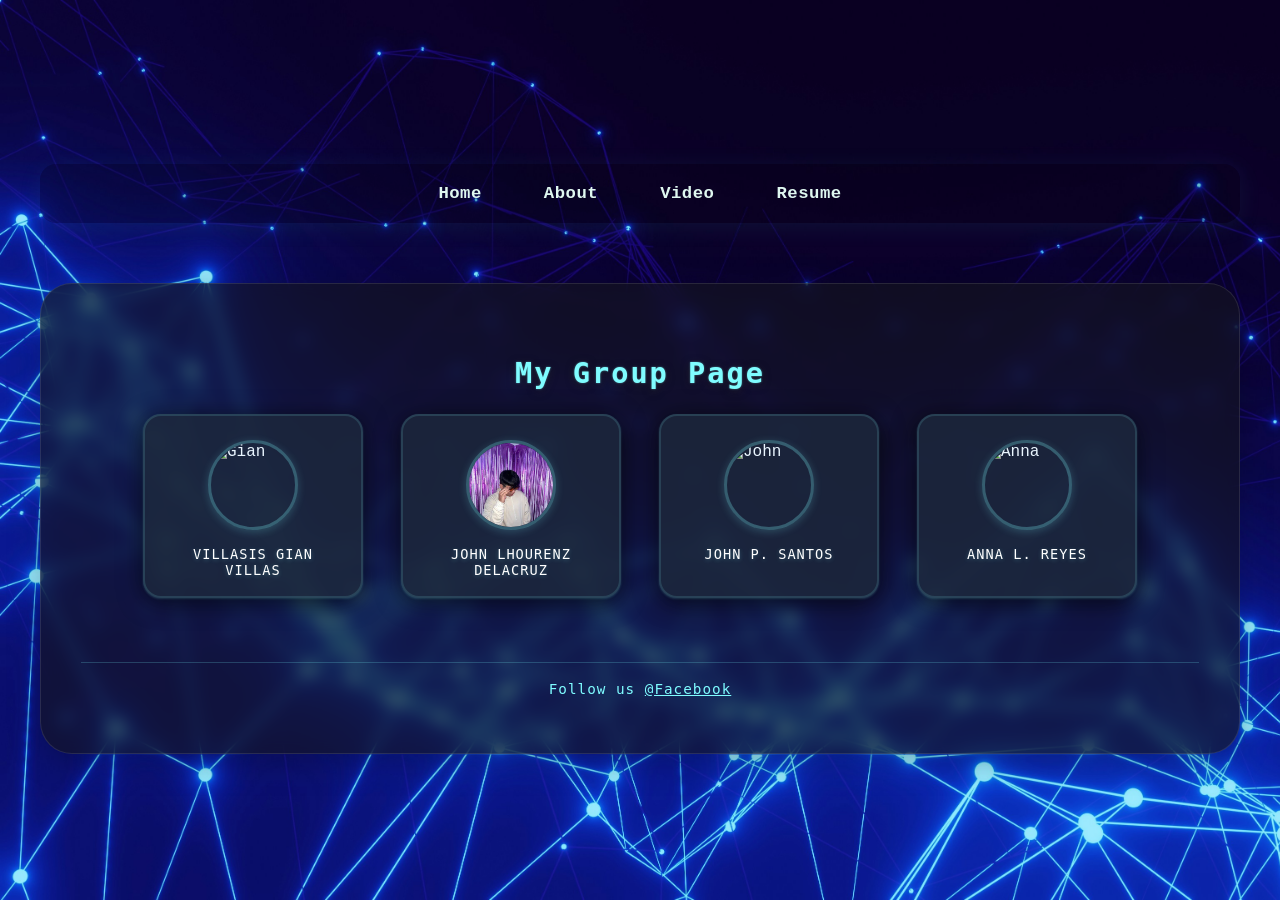
==== index.html @ 06b5db93 "Add files via upload" ====
<!doctype html>
<html lang="en">
<head>
  <style>body{font-family:'Fira Mono','Consolas','Menlo','Monaco','Liberation Mono',monospace;}</style>
  <meta charset="utf-8">
  <meta name="viewport" content="width=device-width,initial-scale=1">
  <title>Home</title>
  <link rel="stylesheet" href="nav.css">
  <link rel="stylesheet" href="index.css">
</head>
<body>
  <div class="wrap">
    <div class="nav-wrapper">
      <nav class="main-nav">
        <a href="index.html">Home</a>
        <a href="about.html">About</a>
        <a href="video.html">Video</a>
        <a href="resume.html">Resume</a>
      </nav>
    </div>

    <main class="container">
      <div class="group-title">My Group Page</div>
      <div class="cards-modern">
        <div class="card">
          <img src="gian.png" alt="Gian" class="card-img">
          <div class="card-info">
            <div class="card-name">VILLASIS GIAN VILLAS</div>
          </div>
        </div>
        <div class="card">
          <img src="Delacruz.jpg" alt="Dela Cruz" class="card-img">
          <div class="card-info">
            <div class="card-name">JOHN LHOURENZ DELACRUZ</div>
          </div>
        </div>
        <div class="card">
          <img src="avatar3.png" alt="John" class="card-img">
          <div class="card-info">
            <div class="card-name">JOHN P. SANTOS</div>
          </div>
        </div>
        <div class="card">
          <img src="avatar4.png" alt="Anna" class="card-img">
          <div class="card-info">
            <div class="card-name">ANNA L. REYES</div>
          </div>
        </div>
      </div>
      <footer class="footer-modern">
        <span>Follow us <a href="#" class="footer-link">@Facebook</a></span>
      </footer>
    </main>
  </div>
</html>
---- nav.css ----
body{font-family:'Fira Mono','Consolas','Menlo','Monaco','Liberation Mono',monospace;}
@media (max-width: 700px) {
	.main-nav {
		flex-direction: column;
		align-items: flex-end;
		gap: 8px;
		padding: 8px 0;
	}
	.main-nav a {
		padding: 8px 0;
		width: 100%;
		text-align: right;
	}
	.header {
		padding: 12px 8px;
	}
}

@media (max-width: 500px) {
	.main-nav {
		flex-direction: row;
		overflow-x: auto;
		gap: 8px;
		width: 100vw;
		justify-content: flex-end;
		padding: 4px 0;
	}
	.main-nav a {
		min-width: 80px;
		padding: 8px 8px;
		text-align: center;
	}
}
/* Shared navigation styles to keep nav identical across pages */
:root{--nav-color:#dff7f0;--nav-accent:#3ee7c6}
.main-nav {
	display: flex;
	gap: 24px;
	align-items: center;
	justify-content: center;
	background: rgba(0,0,0,0.18);
	border-radius: 16px;
	box-shadow: 0 4px 24px 0 rgba(62,231,198,0.08);
	padding: 10px 32px;
	margin: 0 auto;
}
.main-nav a {
	color: var(--nav-color);
	text-decoration: none;
	font-weight: 700;
	padding: 10px 22px;
	border-radius: 8px;
	background: transparent;
	transition: color 0.18s, background 0.18s, box-shadow 0.18s;
	position: relative;
	font-size: 1.08em;
	letter-spacing: 0.5px;
}
.main-nav a:hover, .main-nav a:focus {
	color: var(--nav-accent);
	background: rgba(62,231,198,0.08);
	box-shadow: 0 2px 8px 0 rgba(62,231,198,0.10);
}
.main-nav a:hover, .main-nav a:focus {
	color: var(--nav-accent);
}
.main-nav a::after {
	content: '';
	display: block;
	width: 0;
	height: 2px;
	background: var(--nav-accent);
	transition: width 0.2s;
	position: absolute;
	left: 0;
	bottom: 2px;
}
.main-nav a:hover::after, .main-nav a:focus::after {
	width: 100%;
}
.main-nav a:focus{outline:2px dashed rgba(62,231,198,0.25);outline-offset:3px}
---- index.css ----
/* Main content centering and spacing fix */
.main-content {
	display: flex;
	flex-direction: column;
	align-items: center;
	justify-content: flex-start;
	min-height: 70vh;
	padding-top: 10px;
	padding-bottom: 40px;
}
.group-title {
	margin-top: 0;
	margin-bottom: 18px;
}
.cards-modern {
	margin-bottom: 0;
}
.footer-modern {
	margin-top: 0;
}
/* Modern Group Page Redesign */
.group-title {
	text-align: center;
	font-size: 2.2em;
	font-family: monospace;
	color: #7ffcff;
	margin: 32px 0 24px 0;
	letter-spacing: 2px;
	font-weight: 600;
	text-shadow: 0 2px 8px #222a, 0 0px 2px #7ffcff99;
}

.cards-modern {
	display: grid;
	grid-template-columns: repeat(4, 1fr);
	gap: 32px;
	margin-bottom: 32px;
	width: 100%;
	max-width: 1000px;
	box-sizing: border-box;
	justify-items: center;
	align-items: stretch;
	margin-left: auto;
	margin-right: auto;
}

.card {
	background: rgba(30, 40, 60, 0.85);
	border-radius: 18px;
	box-shadow: 0 4px 24px #000a, 0 1px 2px #7ffcff44;
	padding: 24px 18px 18px 18px;
	width: 220px;
	display: flex;
	flex-direction: column;
	align-items: center;
	transition: transform 0.2s, box-shadow 0.2s;
	border: 2px solid #7ffcff22;
}
.card:hover {
	transform: translateY(-8px) scale(1.04);
	box-shadow: 0 8px 32px #7ffcff55, 0 2px 8px #000a;
	border-color: #7ffcff;
}
.card-img {
	width: 90px;
	height: 90px;
	object-fit: cover;
	border-radius: 50%;
	margin-bottom: 16px;
	border: 3px solid #7ffcff44;
	box-shadow: 0 2px 8px #7ffcff33;
}
.card-info {
	text-align: center;
}
.card-name {
	font-size: 1.05em;
	color: #fff;
	font-family: monospace;
	font-weight: 500;
	letter-spacing: 1px;
	text-align: center;
	word-break: break-word;
	white-space: normal;
	overflow-wrap: anywhere;
	line-height: 1.2;
	padding: 0 6px;
	text-shadow: 0 1px 4px #7ffcff44;
}

.footer-modern {
	width: 100%;
	text-align: center;
	padding: 18px 0 24px 0;
	font-size: 1.1em;
	color: #7ffcff;
	background: transparent;
	letter-spacing: 1px;
	font-family: monospace;
	border-top: 1px solid #7ffcff33;
	margin-top: 32px;
}
.footer-link {
	color: #7ffcff;
	text-decoration: underline;
	transition: color 0.2s;
}
.footer-link:hover {
	color: #fff;
}

@media (max-width: 900px) {
	.cards-modern {
		gap: 18px;
		flex-wrap: wrap;
	}
	.card {
		width: 160px;
		padding: 16px 8px 12px 8px;
		border-radius: 12px;
	}
	.group-title {
		font-size: 1.3em;
		margin: 10px 0 8px 0;
	}
	.container {
		max-width: 98vw;
		padding: 16px 4vw 18px 4vw;
		border-radius: 18px;
	}
	.wrap {
		padding: 10px;
	}
	.nav-wrapper {
		margin-bottom: 10px;
	}
}

@media (max-width: 600px) {
	.cards-modern {
		flex-direction: column;
		gap: 12px;
		align-items: center;
	}
	.card {
		width: 90vw;
		max-width: 220px;
		padding: 12px 4px 8px 4px;
		border-radius: 8px;
	}
	.group-title {
		font-size: 1em;
		margin: 10px 0 6px 0;
	}
	.footer-modern {
		font-size: 0.9em;
		padding: 10px 0 14px 0;
	}
	.container {
		padding: 8px 2vw 12px 2vw;
		border-radius: 10px;
	}
	.wrap {
		padding: 4px;
	}
	.nav-wrapper {
		margin-bottom: 6px;
	}
	.cards-modern {
		gap: 10px;
	}
	.card {
		padding: 10px 4px 8px 4px;
		border-radius: 8px;
		width: 120px;
	}
	.member img {
		width: 32px;
		height: 32px;
		border-radius: 4px;
	}
	.title-big {
		font-size: 1em;
		margin: 4px 0 0 0;
		text-align: center;
	}
	.footer {
		font-size: 0.85em;
		padding: 8px 0 12px 0;
	}
}
/* Center nav bar horizontally for index.html */
.nav-wrapper {
	display: flex;
	justify-content: center;
	align-items: center;
	width: 100%;
	margin-top: 18px;
	margin-bottom: 18px;
}
.main-nav {
	display: flex;
	gap: 18px;
	align-items: center;
	justify-content: center;
	width: 100%;
}
@media (max-width: 900px) {
	/* Improved main container style */
	.container {
		max-width: 700px;
		margin: 60px auto 0 auto;
		padding: 32px 32px 24px 32px;
		background: rgba(20, 20, 30, 0.75); /* More contrast, slightly more opaque */
		border-radius: 24px;
		box-shadow: 0 8px 32px 0 rgba(0,0,0,0.25);
		border: 1.5px solid rgba(255,255,255,0.10);
		backdrop-filter: blur(8px);
		display: flex;
		flex-direction: column;
		align-items: center;
		font-family: inherit;
	}
	/* Improved card styles */
	/* Restrict cards width and center */
	.cards, .cards-modern {
		display: flex;
		gap: 32px;
		flex-wrap: wrap;
		justify-content: center;
		align-items: flex-start;
		margin-bottom: 24px;
		max-width: 90%;
		width: 100%;
		margin-left: auto;
		margin-right: auto;
		box-sizing: border-box;
		overflow-x: auto;
	}
	.member {
		background: rgba(30, 30, 50, 0.85);
		box-shadow: 0 4px 16px 0 rgba(0,0,0,0.18);
		border-radius: 16px;
		width: 160px;
		height: 180px;
		display: flex;
		flex-direction: column;
		align-items: center;
		justify-content: center;
		padding: 18px 8px 8px 8px;
		transition: transform 0.2s;
	}
	.member:hover {
		transform: translateY(-6px) scale(1.04);
		box-shadow: 0 8px 32px 0 rgba(0,0,0,0.22);
	}
	.title-big {
		font-size: 1.5em;
		margin: 8px 0 0 0;
		text-align: center;
	}

	.footer {
		width: 100%;
		text-align: center;
		padding: 10px 0 18px 0;
		font-size: 1em;
		color: #7ffcff;
		background: transparent;
		letter-spacing: 1px;
		position: relative;
	}
}

@media (max-width: 600px) {
	.header {
		flex-direction: column;
		gap: 6px;
		padding: 4px 2vw;
	}
	/* ...existing code... */
	.member img {
		width: 32px;
		height: 32px;
		border-radius: 4px;
	}
	.title-big {
		font-size: 1em;
		margin: 4px 0 0 0;
		text-align: center;
	}
	.footer {
		font-size: 0.85em;
		padding: 8px 0 12px 0;
	}
}
:root{--accent:#3ee7c6;--muted:#9fb7c9}
*{box-sizing:border-box}

body {
	margin: 0;
	font-family: 'Fira Mono', 'Consolas', 'Menlo', 'Monaco', 'Liberation Mono', 'monospace';
	background: #071026;
	color: #eaf6ff;
	background-image: url('IT-background.jpg');
	background-size: cover;
	min-height: 100vh;
	display: flex;
	flex-direction: column;
	justify-content: center;
	align-items: center;
}

.site {
	min-height: 100vh;
	background: linear-gradient(180deg,rgba(3,7,18,0.7),rgba(3,7,18,0.95));
	display: flex;
	flex-direction: column;
	justify-content: center;
	align-items: center;
}

header {
	width: 100vw;
	position: sticky;
	top: 0;
	z-index: 10;
	background: rgba(0,0,0,0.7);
	border-bottom: 2px solid #222;
	box-shadow: 0 2px 16px 0 rgba(0,0,0,0.15);
}

.header {
	display: flex;
	align-items: center;
	justify-content: flex-end;
	padding: 22px 40px;
	max-width: 1200px;
	margin: 0 auto;
}

.brand {
	color: var(--accent);
	font-weight: 700;
	font-size: 24px;
	letter-spacing: 1px;
	font-family: inherit;
}

.container {
	max-width: 1200px;
	width: 95vw;
	margin: 60px auto 0 auto;
	padding: 40px 40px 32px 40px;
	background: rgba(20, 20, 30, 0.65);
	border-radius: 32px;
	box-shadow: 0 8px 32px 0 rgba(0,0,0,0.25);
	border: 1.5px solid rgba(255,255,255,0.10);
	backdrop-filter: blur(8px);
	display: flex;
	flex-direction: column;
	align-items: center;
	justify-content: center;
	font-family: inherit;
	overflow: visible;
}

.topbar {
	display: flex;
	justify-content: flex-start;
	align-items: center;
	padding: 0 0 18px 0;
	width: 100%;
}

.brand.small {
	font-size: 18px;
	color: var(--accent);
	font-weight: 600;
}

.cards {
	display: flex;
	gap: 32px;
	justify-content: center;
	align-items: center;
	padding: 24px 0 0 0;
	width: 100%;
}

.member {
	width: 170px;
	height: 300px;
	border-radius: 22px;
	border: 1.5px solid rgba(255,255,255,0.13);
	background: rgba(255,255,255,0.06);
	display: flex;
	align-items: center;
	justify-content: center;
	box-shadow: 0 4px 24px 0 rgba(0,0,0,0.10);
	transition: transform 0.18s, box-shadow 0.18s;
	cursor: pointer;
}
.member:hover {
	transform: scale(1.03);
	box-shadow: 0 0 24px 4px rgba(62,231,198,0.18), 0 2px 16px 0 rgba(0,0,0,0.18);
	border-color: rgba(62,231,198,0.45);
}
.member-inner {
	display: flex;
	flex-direction: column;
	align-items: center;
	gap: 14px;
	padding: 18px;
}
.member img {
	width: 110px;
	height: 110px;
	border-radius: 16px;
	object-fit: cover;
	border: 2px solid rgba(255,255,255,0.13);
	background: #222;
}
.member .name {
	color: #fff;
	font-weight: 700;
	text-align: center;
	font-size: 1.08em;
	letter-spacing: 0.5px;
	text-shadow: 0 2px 8px rgba(0,0,0,0.18);
	font-family: inherit;
}

.title-big {
	text-align: center;
	font-size: 2.6em;
	font-weight: 900;
	font-family: inherit;
	background: linear-gradient(90deg, #3ee7c6 20%, #6ec6ff 80%);
	-webkit-background-clip: text;
	-webkit-text-fill-color: transparent;
	background-clip: text;
	margin: 32px 0 8px 0;
	letter-spacing: 2px;
	text-shadow: 0 2px 12px rgba(0,0,0,0.18);
}

.footer-center {
	text-align: center;
	padding: 10px 0 0 0;
	font-size: 1.1em;
	font-family: inherit;
	background: linear-gradient(90deg, #6ec6ff 10%, #3ee7c6 90%);
	-webkit-background-clip: text;
	-webkit-text-fill-color: transparent;
	background-clip: text;
	letter-spacing: 1px;
	text-shadow: 0 2px 8px rgba(0,0,0,0.18);
}

footer {
	width: 100vw;
	padding: 18px 0 10px 0;
	background: rgba(0,0,0,0.85);
	color: #fff;
	font-size: 14px;
	text-align: center;
	margin-top: 40px;
	border-top: 1.5px solid #222;
}

@media (max-width: 900px) {
	/* ...existing code... */
	.cards {
		gap: 12px;
		flex-wrap: wrap;
	}
	.member {
		width: 45vw;
		min-width: 120px;
		max-width: 220px;
		height: 180px;
		border-radius: 12px;
	}
	.title-big {
		font-size: 1.6em;
		margin: 18px 0 4px 0;
	}
}

@media (max-width: 600px) {
	.header {
		flex-direction: column;
		gap: 10px;
		padding: 8px 2vw;
	}
	/* ...existing code... */
	.cards {
		flex-direction: column;
		gap: 8px;
		padding: 4vw 0 0 0;
		width: 100%;
		align-items: center;
	}
	.member {
		width: 90vw;
		max-width: 320px;
		height: 100px;
		border-radius: 8px;
	}
	.member img {
		width: 40px;
		height: 40px;
		border-radius: 6px;
	}
	.title-big {
		font-size: 1em;
		margin: 8px 0 2px 0;
	}
}
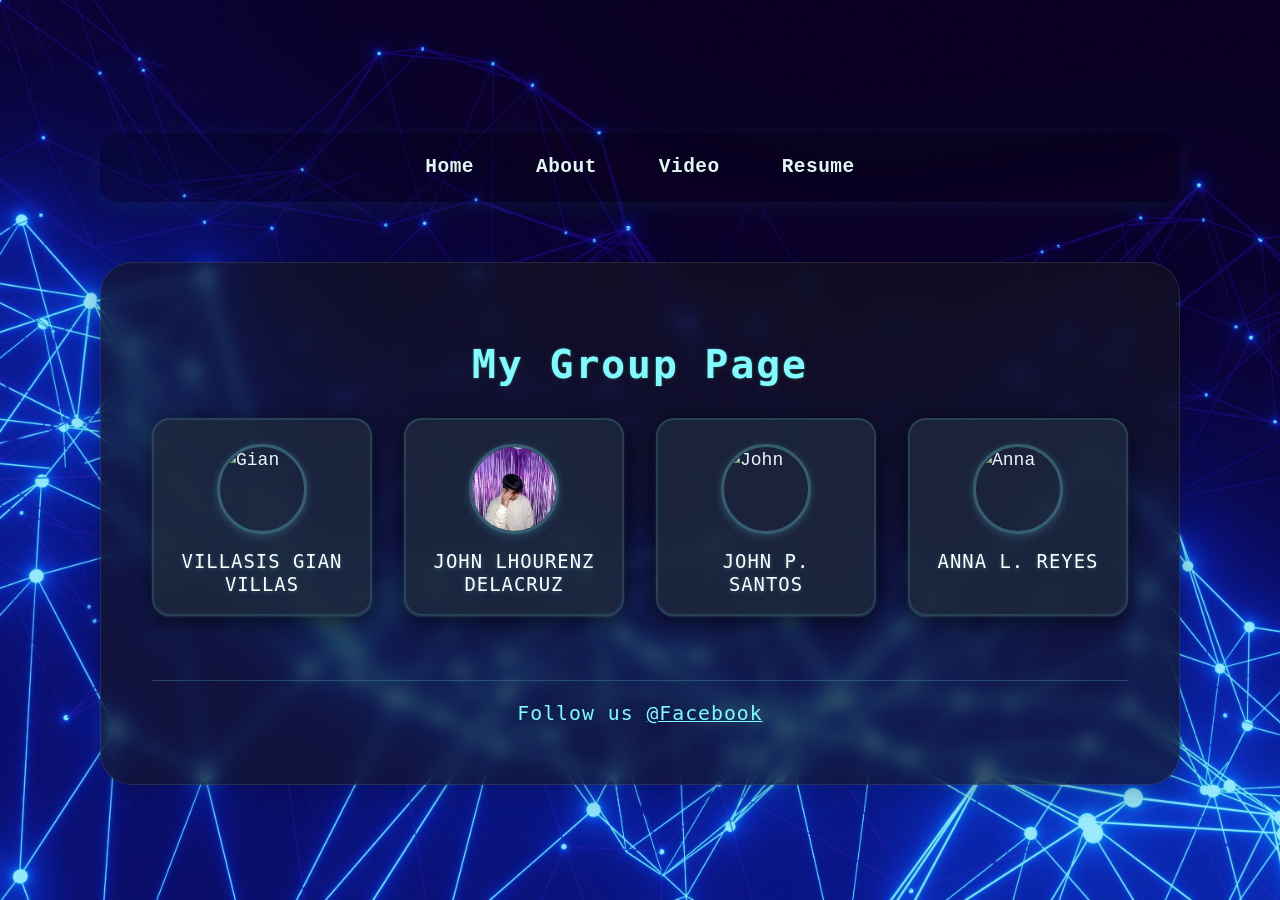
==== commit 2f660ebc: "Add files via upload" ====
--- a/index.html
+++ b/index.html
@@ -7,6 +7,7 @@
   <title>Home</title>
   <link rel="stylesheet" href="nav.css">
   <link rel="stylesheet" href="index.css">
+  <link rel="stylesheet" href="responsive.css">
 </head>
 <body>
   <div class="wrap">
--- a/nav.css
+++ b/nav.css
@@ -20,15 +20,19 @@
 	.main-nav {
 		flex-direction: row;
 		overflow-x: auto;
-		gap: 8px;
+		gap: 4px;
 		width: 100vw;
-		justify-content: flex-end;
-		padding: 4px 0;
+		justify-content: flex-start;
+		padding: 2px 0 2px 2vw;
+		font-size: 0.98em;
+		scrollbar-width: thin;
 	}
 	.main-nav a {
-		min-width: 80px;
-		padding: 8px 8px;
+		min-width: 70px;
+		padding: 7px 8px;
+		font-size: 0.98em;
 		text-align: center;
+		white-space: nowrap;
 	}
 }
 /* Shared navigation styles to keep nav identical across pages */
@@ -41,8 +45,10 @@
 	background: rgba(0,0,0,0.18);
 	border-radius: 16px;
 	box-shadow: 0 4px 24px 0 rgba(62,231,198,0.08);
-	padding: 10px 32px;
+	padding: 10px 20px;
 	margin: 0 auto;
+	max-width: 100%;
+	flex-wrap: wrap;
 }
 .main-nav a {
 	color: var(--nav-color);
@@ -55,6 +61,12 @@
 	position: relative;
 	font-size: 1.08em;
 	letter-spacing: 0.5px;
+}
+
+/* Make the nav shrinkable on very small screens */
+@media (max-width:360px){
+  .main-nav a{padding:8px 10px;font-size:0.95em;min-width:60px}
+  .main-nav{gap:8px;padding:6px 8px}
 }
 .main-nav a:hover, .main-nav a:focus {
 	color: var(--nav-accent);
--- a/index.css
+++ b/index.css
@@ -1,3 +1,31 @@
+/* Unify responsive container for all screens */
+@media (max-width: 400px) {
+	.container {
+		max-width: 99vw;
+		padding: 4px 1vw 8px 1vw;
+		border-radius: 6px;
+	}
+	.cards-modern {
+		max-width: 99vw;
+		margin: 0 auto;
+		gap: 8px;
+	}
+	.card {
+		min-width: 120px;
+		max-width: 98vw;
+		padding: 8px 2px 6px 2px;
+		border-radius: 6px;
+	}
+	.card-img {
+		width: 48px;
+		height: 48px;
+		margin-bottom: 6px;
+	}
+	.card-name {
+		font-size: 0.92em;
+		padding: 0 1px;
+	}
+}
 /* Main content centering and spacing fix */
 .main-content {
 	display: flex;
@@ -138,22 +166,42 @@
 
 @media (max-width: 600px) {
 	.cards-modern {
+		display: flex;
 		flex-direction: column;
-		gap: 12px;
+		gap: 14px;
 		align-items: center;
+		width: 100%;
 	}
 	.card {
-		width: 90vw;
-		max-width: 220px;
-		padding: 12px 4px 8px 4px;
-		border-radius: 8px;
+		width: 92vw;
+		max-width: 320px;
+		min-width: 180px;
+		padding: 14px 8px 10px 8px;
+		border-radius: 10px;
+		margin: 0 auto;
+	}
+	.card-img {
+		width: 64px;
+		height: 64px;
+		min-width: 48px;
+		min-height: 48px;
+		max-width: 80px;
+		max-height: 80px;
+		margin-bottom: 10px;
+	}
+	.card-name {
+		font-size: 0.98em;
+		padding: 0 2px;
+		word-break: break-word;
+		white-space: normal;
+		overflow-wrap: anywhere;
 	}
 	.group-title {
-		font-size: 1em;
-		margin: 10px 0 6px 0;
+		font-size: 1.1em;
+		margin: 10px 0 8px 0;
 	}
 	.footer-modern {
-		font-size: 0.9em;
+		font-size: 0.95em;
 		padding: 10px 0 14px 0;
 	}
 	.container {
@@ -166,27 +214,9 @@
 	.nav-wrapper {
 		margin-bottom: 6px;
 	}
-	.cards-modern {
+	.main-nav {
 		gap: 10px;
-	}
-	.card {
-		padding: 10px 4px 8px 4px;
-		border-radius: 8px;
-		width: 120px;
-	}
-	.member img {
-		width: 32px;
-		height: 32px;
-		border-radius: 4px;
-	}
-	.title-big {
 		font-size: 1em;
-		margin: 4px 0 0 0;
-		text-align: center;
-	}
-	.footer {
-		font-size: 0.85em;
-		padding: 8px 0 12px 0;
 	}
 }
 /* Center nav bar horizontally for index.html */
--- a/responsive.css
+++ b/responsive.css
@@ -0,0 +1,46 @@
+/* Global responsive utilities */
+:root{
+  --base-font: clamp(14px, 1.2vw + 12px, 18px);
+  --heading-scale: 1.45;
+  --muted: #9fb7c9;
+}
+html{font-size:var(--base-font);}
+body{font-size:1rem;line-height:1.5}
+img,video,iframe{max-width:100%;height:auto;display:block}
+.container, .panel, .content, .card, .cards-modern, .grid{box-sizing:border-box}
+/* Utility to center and constrain wide content */
+.responsive-wrap{width:100%;max-width:1200px;margin:0 auto;padding:0 4vw}
+/* Fluid headings */
+h1{font-size:clamp(1.4rem, 2.4vw, 2.6rem)}
+h2{font-size:clamp(1.05rem, 1.6vw, 1.4rem)}
+/* Touch target improvements */
+.main-nav a{min-height:44px}
+/* Prevent horizontal overflow for root elements */
+html,body{max-width:100%;overflow-x:hidden}
+@media (prefers-reduced-motion: reduce){*{transition:none!important}}
+
+/* Global container defaults to encourage consistent responsive sizing */
+.container, .panel, .content, .grid {
+  width: 100%;
+  max-width: 1100px;
+  margin-left: auto;
+  margin-right: auto;
+  padding-left: 4vw;
+  padding-right: 4vw;
+  box-sizing: border-box;
+}
+
+/* Reduce large gutters on very wide screens to keep content readable */
+@media (min-width: 1600px) {
+  .responsive-wrap, .container, .panel, .content {
+    max-width: 1400px;
+    padding-left: 6vw;
+    padding-right: 6vw;
+  }
+}
+
+/* Ensure long words / names don't overflow */
+.card-name, .meta, p, li { word-break: break-word; overflow-wrap: anywhere; }
+
+/* Provide a small utility to make horizontally scrollable areas visible */
+.scroll-wrap{overflow-x:auto;-webkit-overflow-scrolling:touch}
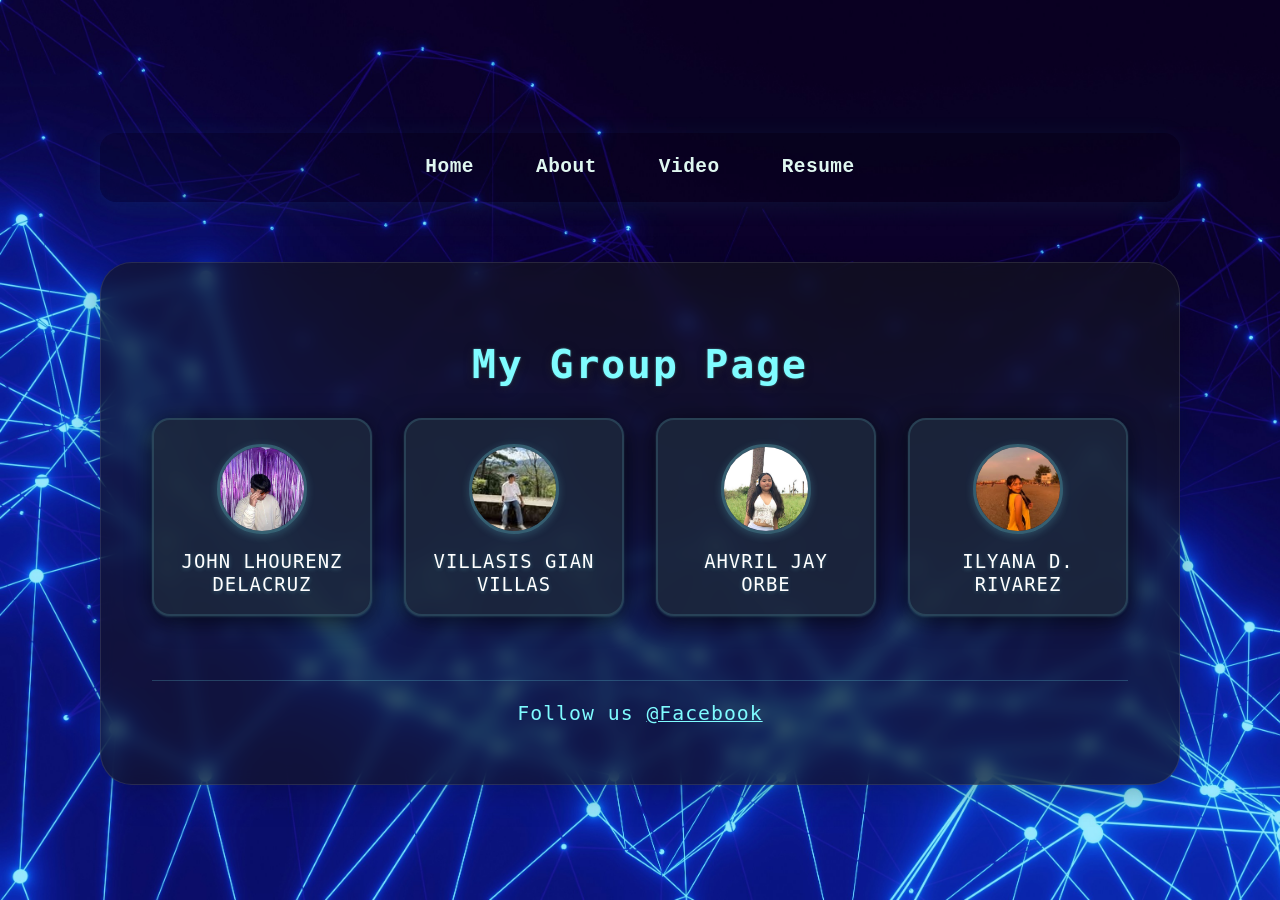
==== commit d8f0a885: "Add files via upload" ====
--- a/index.html
+++ b/index.html
@@ -24,27 +24,27 @@
       <div class="group-title">My Group Page</div>
       <div class="cards-modern">
         <div class="card">
-          <img src="gian.png" alt="Gian" class="card-img">
+          <img src="Delacruz.jpg" alt="JOHN LHOURENZ DELACRUZ" class="card-img">
+          <div class="card-info">
+            <div class="card-name">JOHN LHOURENZ DELACRUZ</div>
+          </div>
+        </div>
+        <div class="card">
+          <img src="Gian.jpg" alt="VILLASIS GIAN VILLAS" class="card-img">
           <div class="card-info">
             <div class="card-name">VILLASIS GIAN VILLAS</div>
           </div>
         </div>
         <div class="card">
-          <img src="Delacruz.jpg" alt="Dela Cruz" class="card-img">
+          <img src="AHVRIL-JAY-ORBE.jpg" alt="AHVRIL JAY ORBE" class="card-img">
           <div class="card-info">
-            <div class="card-name">JOHN LHOURENZ DELACRUZ</div>
+            <div class="card-name">AHVRIL JAY ORBE</div>
           </div>
         </div>
         <div class="card">
-          <img src="avatar3.png" alt="John" class="card-img">
+          <img src="ILYANA-D-RIVAREZ.jpg" alt="ILYANA D. RIVAREZ" class="card-img">
           <div class="card-info">
-            <div class="card-name">JOHN P. SANTOS</div>
-          </div>
-        </div>
-        <div class="card">
-          <img src="avatar4.png" alt="Anna" class="card-img">
-          <div class="card-info">
-            <div class="card-name">ANNA L. REYES</div>
+            <div class="card-name">ILYANA D. RIVAREZ</div>
           </div>
         </div>
       </div>
@@ -53,4 +53,6 @@
       </footer>
     </main>
   </div>
+  </div>
+</body>
 </html>
--- a/nav.css
+++ b/nav.css
@@ -35,7 +35,18 @@
 		white-space: nowrap;
 	}
 }
-/* Shared navigation styles to keep nav identical across pages */
+
+
+@media (max-width: 700px) {
+  .main-nav {
+    flex-direction: row;
+    flex-wrap: wrap;
+    justify-content: center;
+    gap: 12px;
+  }
+  .main-nav a { padding: 8px 12px; }
+}
+
 :root{--nav-color:#dff7f0;--nav-accent:#3ee7c6}
 .main-nav {
 	display: flex;
@@ -63,7 +74,7 @@
 	letter-spacing: 0.5px;
 }
 
-/* Make the nav shrinkable on very small screens */
+
 @media (max-width:360px){
   .main-nav a{padding:8px 10px;font-size:0.95em;min-width:60px}
   .main-nav{gap:8px;padding:6px 8px}
--- a/index.css
+++ b/index.css
@@ -1,4 +1,3 @@
-/* Unify responsive container for all screens */
 @media (max-width: 400px) {
 	.container {
 		max-width: 99vw;
@@ -26,7 +25,6 @@
 		padding: 0 1px;
 	}
 }
-/* Main content centering and spacing fix */
 .main-content {
 	display: flex;
 	flex-direction: column;
@@ -46,7 +44,6 @@
 .footer-modern {
 	margin-top: 0;
 }
-/* Modern Group Page Redesign */
 .group-title {
 	text-align: center;
 	font-size: 2.2em;
@@ -219,7 +216,6 @@
 		font-size: 1em;
 	}
 }
-/* Center nav bar horizontally for index.html */
 .nav-wrapper {
 	display: flex;
 	justify-content: center;
@@ -236,12 +232,12 @@
 	width: 100%;
 }
 @media (max-width: 900px) {
-	/* Improved main container style */
+	
 	.container {
 		max-width: 700px;
 		margin: 60px auto 0 auto;
 		padding: 32px 32px 24px 32px;
-		background: rgba(20, 20, 30, 0.75); /* More contrast, slightly more opaque */
+		background: rgba(20, 20, 30, 0.75);
 		border-radius: 24px;
 		box-shadow: 0 8px 32px 0 rgba(0,0,0,0.25);
 		border: 1.5px solid rgba(255,255,255,0.10);
@@ -251,8 +247,6 @@
 		align-items: center;
 		font-family: inherit;
 	}
-	/* Improved card styles */
-	/* Restrict cards width and center */
 	.cards, .cards-modern {
 		display: flex;
 		gap: 32px;
@@ -308,7 +302,6 @@
 		gap: 6px;
 		padding: 4px 2vw;
 	}
-	/* ...existing code... */
 	.member img {
 		width: 32px;
 		height: 32px;
@@ -500,7 +493,7 @@
 }
 
 @media (max-width: 900px) {
-	/* ...existing code... */
+	
 	.cards {
 		gap: 12px;
 		flex-wrap: wrap;
@@ -524,7 +517,7 @@
 		gap: 10px;
 		padding: 8px 2vw;
 	}
-	/* ...existing code... */
+	
 	.cards {
 		flex-direction: column;
 		gap: 8px;
--- a/responsive.css
+++ b/responsive.css
@@ -1,4 +1,4 @@
-/* Global responsive utilities */
+
 :root{
   --base-font: clamp(14px, 1.2vw + 12px, 18px);
   --heading-scale: 1.45;
@@ -8,18 +8,18 @@
 body{font-size:1rem;line-height:1.5}
 img,video,iframe{max-width:100%;height:auto;display:block}
 .container, .panel, .content, .card, .cards-modern, .grid{box-sizing:border-box}
-/* Utility to center and constrain wide content */
+
 .responsive-wrap{width:100%;max-width:1200px;margin:0 auto;padding:0 4vw}
-/* Fluid headings */
+
 h1{font-size:clamp(1.4rem, 2.4vw, 2.6rem)}
 h2{font-size:clamp(1.05rem, 1.6vw, 1.4rem)}
-/* Touch target improvements */
+
 .main-nav a{min-height:44px}
-/* Prevent horizontal overflow for root elements */
+
 html,body{max-width:100%;overflow-x:hidden}
 @media (prefers-reduced-motion: reduce){*{transition:none!important}}
 
-/* Global container defaults to encourage consistent responsive sizing */
+
 .container, .panel, .content, .grid {
   width: 100%;
   max-width: 1100px;
@@ -30,7 +30,7 @@
   box-sizing: border-box;
 }
 
-/* Reduce large gutters on very wide screens to keep content readable */
+
 @media (min-width: 1600px) {
   .responsive-wrap, .container, .panel, .content {
     max-width: 1400px;
@@ -39,8 +39,8 @@
   }
 }
 
-/* Ensure long words / names don't overflow */
+
 .card-name, .meta, p, li { word-break: break-word; overflow-wrap: anywhere; }
 
-/* Provide a small utility to make horizontally scrollable areas visible */
+
 .scroll-wrap{overflow-x:auto;-webkit-overflow-scrolling:touch}
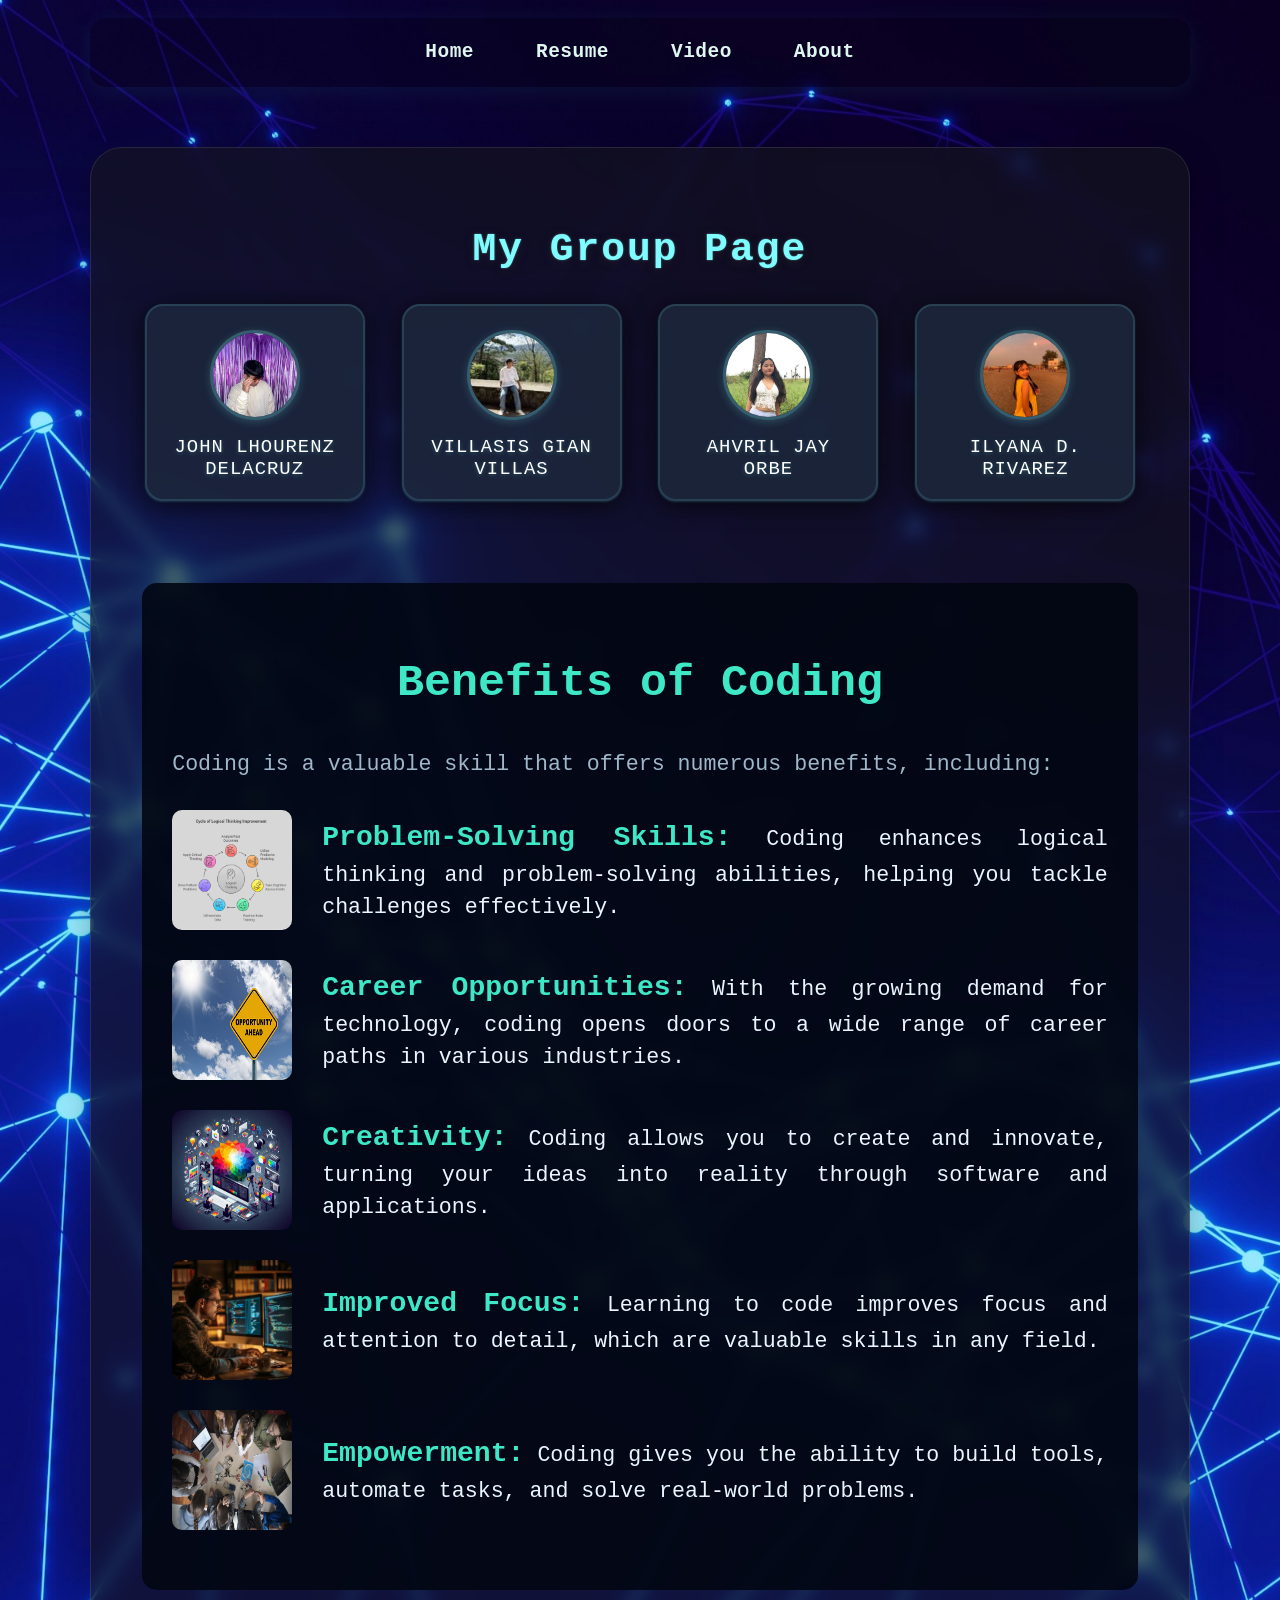
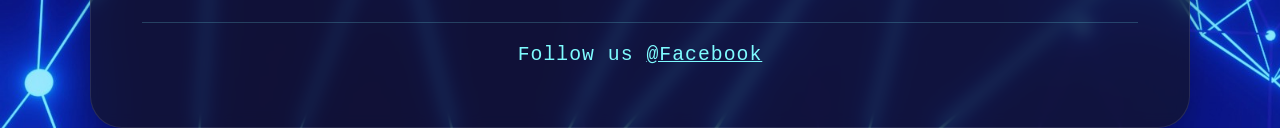
==== commit 394a57a0: "Add files via upload" ====
--- a/index.html
+++ b/index.html
@@ -13,10 +13,10 @@
   <div class="wrap">
     <div class="nav-wrapper">
       <nav class="main-nav">
-        <a href="index.html">Home</a>
-        <a href="about.html">About</a>
-        <a href="video.html">Video</a>
-        <a href="resume.html">Resume</a>
+      <a href="index.html">Home</a>
+      <a href="resume.html">Resume</a>
+      <a href="video.html">Video</a>
+      <a href="about.html">About</a>
       </nav>
     </div>
 
@@ -48,6 +48,34 @@
           </div>
         </div>
       </div>
+      <section class="benefits" style="margin-top: 50px; padding: 30px; background-color: rgba(3, 7, 18, 0.9); border-radius: 15px; color: #eaf6ff;">
+        <h2 style="text-align: center; color: #3ee7c6; font-size: 2.5em; margin-bottom: 30px;">Benefits of Coding</h2>
+        <p style="text-align: justify; font-size: 1.2em; color: #9fb7c9; margin-bottom: 30px;">
+          Coding is a valuable skill that offers numerous benefits, including:
+        </p>
+        <ul style="list-style-type: none; padding-left: 0; font-size: 1.2em; color: #eaf6ff;">
+          <li style="display: flex; align-items: center; margin-bottom: 30px;">
+            <img src="Problem-solving.jpg" alt="Problem Solving" style="width: 120px; height: 120px; margin-right: 30px; border-radius: 10px;">
+            <span><strong style="color: #3ee7c6; font-size: 1.3em;">Problem-Solving Skills:</strong> <span style="text-align: justify;">Coding enhances logical thinking and problem-solving abilities, helping you tackle challenges effectively.</span></span>
+          </li>
+          <li style="display: flex; align-items: center; margin-bottom: 30px;">
+            <img src="Career-opportunities.jpg" alt="Career Opportunities" style="width: 120px; height: 120px; margin-right: 30px; border-radius: 10px;">
+            <span><strong style="color: #3ee7c6; font-size: 1.3em;">Career Opportunities:</strong> <span style="text-align: justify;">With the growing demand for technology, coding opens doors to a wide range of career paths in various industries.</span></span>
+          </li>
+          <li style="display: flex; align-items: center; margin-bottom: 30px;">
+            <img src="Creativity.png" alt="Creativity" style="width: 120px; height: 120px; margin-right: 30px; border-radius: 10px;">
+            <span><strong style="color: #3ee7c6; font-size: 1.3em;">Creativity:</strong> <span style="text-align: justify;">Coding allows you to create and innovate, turning your ideas into reality through software and applications.</span></span>
+          </li>
+          <li style="display: flex; align-items: center; margin-bottom: 30px;">
+            <img src="Improve-focus.jpg" alt="Improved Focus" style="width: 120px; height: 120px; margin-right: 30px; border-radius: 10px;">
+            <span><strong style="color: #3ee7c6; font-size: 1.3em;">Improved Focus:</strong> <span style="text-align: justify;">Learning to code improves focus and attention to detail, which are valuable skills in any field.</span></span>
+          </li>
+          <li style="display: flex; align-items: center; margin-bottom: 30px;">
+            <img src="Empowerment.jpg" alt="Empowerment" style="width: 120px; height: 120px; margin-right: 30px; border-radius: 10px;">
+            <span><strong style="color: #3ee7c6; font-size: 1.3em;">Empowerment:</strong> <span style="text-align: justify;">Coding gives you the ability to build tools, automate tasks, and solve real-world problems.</span></span>
+          </li>
+        </ul>
+      </section>
       <footer class="footer-modern">
         <span>Follow us <a href="#" class="footer-link">@Facebook</a></span>
       </footer>
--- a/index.css
+++ b/index.css
@@ -492,22 +492,398 @@
 	border-top: 1.5px solid #222;
 }
 
+/* Responsive styles for the Benefits of Coding section */
+.benefits {
+  margin-top: 50px;
+  padding: 30px;
+  background-color: rgba(3, 7, 18, 0.9);
+  border-radius: 15px;
+  color: #eaf6ff;
+}
+
+.benefits h2 {
+  text-align: center;
+  color: #3ee7c6;
+  font-size: 2.5em;
+  margin-bottom: 30px;
+}
+
+.benefits p {
+  text-align: justify;
+  font-size: 1.2em;
+  color: #9fb7c9;
+  margin-bottom: 30px;
+}
+
+.benefits ul {
+  list-style-type: none;
+  padding-left: 0;
+  font-size: 1.2em;
+  color: #eaf6ff;
+}
+
+.benefits li {
+  display: flex;
+  align-items: center;
+  margin-bottom: 30px;
+}
+
+.benefits img {
+  width: 120px;
+  height: 120px;
+  margin-right: 30px;
+  border-radius: 10px;
+}
+
+.benefits strong {
+  color: #3ee7c6;
+  font-size: 1.3em;
+}
+
+.benefits span {
+  text-align: justify;
+}
+
+/* Responsive adjustments */
+@media (max-width: 768px) {
+  .benefits ul {
+    font-size: 1em;
+  }
+
+  .benefits img {
+    width: 100px;
+    height: 100px;
+    margin-right: 20px;
+  }
+
+  .benefits li {
+    flex-direction: column;
+    align-items: flex-start;
+  }
+
+  .benefits li img {
+    margin-bottom: 10px;
+  }
+
+  .benefits strong {
+    font-size: 1.2em;
+  }
+}
+
+@media (max-width: 480px) {
+  .benefits h2 {
+    font-size: 2em;
+  }
+
+  .benefits p {
+    font-size: 1em;
+  }
+
+  .benefits img {
+    width: 80px;
+    height: 80px;
+  }
+
+  .benefits li {
+    margin-bottom: 20px;
+  }
+}
+
+@media (max-width: 400px) {
+	.container {
+		max-width: 99vw;
+		padding: 4px 1vw 8px 1vw;
+		border-radius: 6px;
+	}
+	.cards-modern {
+		max-width: 99vw;
+		margin: 0 auto;
+		gap: 8px;
+	}
+	.card {
+		min-width: 120px;
+		max-width: 98vw;
+		padding: 8px 2px 6px 2px;
+		border-radius: 6px;
+	}
+	.card-img {
+		width: 48px;
+		height: 48px;
+		margin-bottom: 6px;
+	}
+	.card-name {
+		font-size: 0.92em;
+		padding: 0 1px;
+	}
+}
+.main-content {
+	display: flex;
+	flex-direction: column;
+	align-items: center;
+	justify-content: flex-start;
+	min-height: 70vh;
+	padding-top: 10px;
+	padding-bottom: 40px;
+}
+.group-title {
+	margin-top: 0;
+	margin-bottom: 18px;
+}
+.cards-modern {
+	margin-bottom: 0;
+}
+.footer-modern {
+	margin-top: 0;
+}
+.group-title {
+	text-align: center;
+	font-size: 2.2em;
+	font-family: monospace;
+	color: #7ffcff;
+	margin: 32px 0 24px 0;
+	letter-spacing: 2px;
+	font-weight: 600;
+	text-shadow: 0 2px 8px #222a, 0 0px 2px #7ffcff99;
+}
+
+.cards-modern {
+	display: grid;
+	grid-template-columns: repeat(4, 1fr);
+	gap: 32px;
+	margin-bottom: 32px;
+	width: 100%;
+	max-width: 1000px;
+	box-sizing: border-box;
+	justify-items: center;
+	align-items: stretch;
+	margin-left: auto;
+	margin-right: auto;
+}
+
+.card {
+	background: rgba(30, 40, 60, 0.85);
+	border-radius: 18px;
+	box-shadow: 0 4px 24px #000a, 0 1px 2px #7ffcff44;
+	padding: 24px 18px 18px 18px;
+	width: 220px;
+	display: flex;
+	flex-direction: column;
+	align-items: center;
+	transition: transform 0.2s, box-shadow 0.2s;
+	border: 2px solid #7ffcff22;
+}
+.card:hover {
+	transform: translateY(-8px) scale(1.04);
+	box-shadow: 0 8px 32px #7ffcff55, 0 2px 8px #000a;
+	border-color: #7ffcff;
+}
+.card-img {
+	width: 90px;
+	height: 90px;
+	object-fit: cover;
+	border-radius: 50%;
+	margin-bottom: 16px;
+	border: 3px solid #7ffcff44;
+	box-shadow: 0 2px 8px #7ffcff33;
+}
+.card-info {
+	text-align: center;
+}
+.card-name {
+	font-size: 1.05em;
+	color: #fff;
+	font-family: monospace;
+	font-weight: 500;
+	letter-spacing: 1px;
+	text-align: center;
+	word-break: break-word;
+	white-space: normal;
+	overflow-wrap: anywhere;
+	line-height: 1.2;
+	padding: 0 6px;
+	text-shadow: 0 1px 4px #7ffcff44;
+}
+
+.footer-modern {
+	width: 100%;
+	text-align: center;
+	padding: 18px 0 24px 0;
+	font-size: 1.1em;
+	color: #7ffcff;
+	background: transparent;
+	letter-spacing: 1px;
+	font-family: monospace;
+	border-top: 1px solid #7ffcff33;
+	margin-top: 32px;
+}
+.footer-link {
+	color: #7ffcff;
+	text-decoration: underline;
+	transition: color 0.2s;
+}
+.footer-link:hover {
+	color: #fff;
+}
+
+@media (max-width: 900px) {
+	.cards-modern {
+		gap: 18px;
+		flex-wrap: wrap;
+	}
+	.card {
+		width: 160px;
+		padding: 16px 8px 12px 8px;
+		border-radius: 12px;
+	}
+	.group-title {
+		font-size: 1.3em;
+		margin: 10px 0 8px 0;
+	}
+	.container {
+		max-width: 98vw;
+		padding: 16px 4vw 18px 4vw;
+		border-radius: 18px;
+	}
+	.wrap {
+		padding: 10px;
+	}
+	.nav-wrapper {
+		margin-bottom: 10px;
+	}
+}
+
+@media (max-width: 600px) {
+	.cards-modern {
+		display: flex;
+		flex-direction: column;
+		gap: 14px;
+		align-items: center;
+		width: 100%;
+	}
+	.card {
+		width: 92vw;
+		max-width: 320px;
+		min-width: 180px;
+		padding: 14px 8px 10px 8px;
+		border-radius: 10px;
+		margin: 0 auto;
+	}
+	.card-img {
+		width: 64px;
+		height: 64px;
+		min-width: 48px;
+		min-height: 48px;
+		max-width: 80px;
+		max-height: 80px;
+		margin-bottom: 10px;
+	}
+	.card-name {
+		font-size: 0.98em;
+		padding: 0 2px;
+		word-break: break-word;
+		white-space: normal;
+		overflow-wrap: anywhere;
+	}
+	.group-title {
+		font-size: 1.1em;
+		margin: 10px 0 8px 0;
+	}
+	.footer-modern {
+		font-size: 0.95em;
+		padding: 10px 0 14px 0;
+	}
+	.container {
+		padding: 8px 2vw 12px 2vw;
+		border-radius: 10px;
+	}
+	.wrap {
+		padding: 4px;
+	}
+	.nav-wrapper {
+		margin-bottom: 6px;
+	}
+	.main-nav {
+		gap: 10px;
+		font-size: 1em;
+	}
+}
+.nav-wrapper {
+	display: flex;
+	justify-content: center;
+	align-items: center;
+	width: 100%;
+	margin-top: 18px;
+	margin-bottom: 18px;
+}
+.main-nav {
+	display: flex;
+	gap: 18px;
+	align-items: center;
+	justify-content: center;
+	width: 100%;
+}
 @media (max-width: 900px) {
 	
-	.cards {
-		gap: 12px;
+	.container {
+		max-width: 700px;
+		margin: 60px auto 0 auto;
+		padding: 32px 32px 24px 32px;
+		background: rgba(20, 20, 30, 0.75);
+		border-radius: 24px;
+		box-shadow: 0 8px 32px 0 rgba(0,0,0,0.25);
+		border: 1.5px solid rgba(255,255,255,0.10);
+		backdrop-filter: blur(8px);
+		display: flex;
+		flex-direction: column;
+		align-items: center;
+		font-family: inherit;
+	}
+	.cards, .cards-modern {
+		display: flex;
+		gap: 32px;
 		flex-wrap: wrap;
+		justify-content: center;
+		align-items: flex-start;
+		margin-bottom: 24px;
+		max-width: 90%;
+		width: 100%;
+		margin-left: auto;
+		margin-right: auto;
+		box-sizing: border-box;
+		overflow-x: auto;
 	}
 	.member {
-		width: 45vw;
-		min-width: 120px;
-		max-width: 220px;
+		background: rgba(30, 30, 50, 0.85);
+		box-shadow: 0 4px 16px 0 rgba(0,0,0,0.18);
+		border-radius: 16px;
+		width: 160px;
 		height: 180px;
-		border-radius: 12px;
+		display: flex;
+		flex-direction: column;
+		align-items: center;
+		justify-content: center;
+		padding: 18px 8px 8px 8px;
+		transition: transform 0.2s;
+	}
+	.member:hover {
+		transform: translateY(-6px) scale(1.04);
+		box-shadow: 0 8px 32px 0 rgba(0,0,0,0.22);
 	}
 	.title-big {
-		font-size: 1.6em;
-		margin: 18px 0 4px 0;
+		font-size: 1.5em;
+		margin: 8px 0 0 0;
+		text-align: center;
+	}
+
+	.footer {
+		width: 100%;
+		text-align: center;
+		padding: 10px 0 18px 0;
+		font-size: 1em;
+		color: #7ffcff;
+		background: transparent;
+		letter-spacing: 1px;
+		position: relative;
 	}
 }
 
--- a/responsive.css
+++ b/responsive.css
@@ -44,3 +44,56 @@
 
 
 .scroll-wrap{overflow-x:auto;-webkit-overflow-scrolling:touch}
+
+
+/* 1. Hide the checkbox completely */
+.toggle-details {
+    display: none;
+}
+
+/* 2. Hide the details by default */
+.card-details {
+    display: none;
+    overflow: hidden;
+    /* Animation for a smoother "pop up" feel */
+    animation: fadeIn 0.4s ease-in-out;
+}
+
+/* 3. When the checkbox is CHECKED, show the details */
+.toggle-details:checked ~ .card-details {
+    display: block;
+}
+
+/* 4. Make the image look clickable and interactive */
+.card-header label {
+    cursor: pointer;
+    display: inline-block;
+}
+
+.avatar:hover {
+    transform: scale(1.08);
+    transition: transform 0.2s ease;
+    border-color: #ffffff;
+}
+
+/* 5. Simple fade-in animation */
+@keyframes fadeIn {
+    from { opacity: 0; transform: translateY(10px); }
+    to { opacity: 1; transform: translateY(0); }
+}
+
+/* Add a "Click to view" hint under the name */
+.meta::after {
+    content: " (Click photo to expand)";
+    display: block;
+    font-size: 11px;
+    margin-top: 4px;
+    color: var(--accent);
+    opacity: 0.7;
+}
+
+/* Optional: Hide the hint when open */
+.toggle-details:checked + .card-header .meta::after {
+    content: " (Click photo to close)";
+    color: #ff6b6b; /* Reddish color to indicate closing */
+}
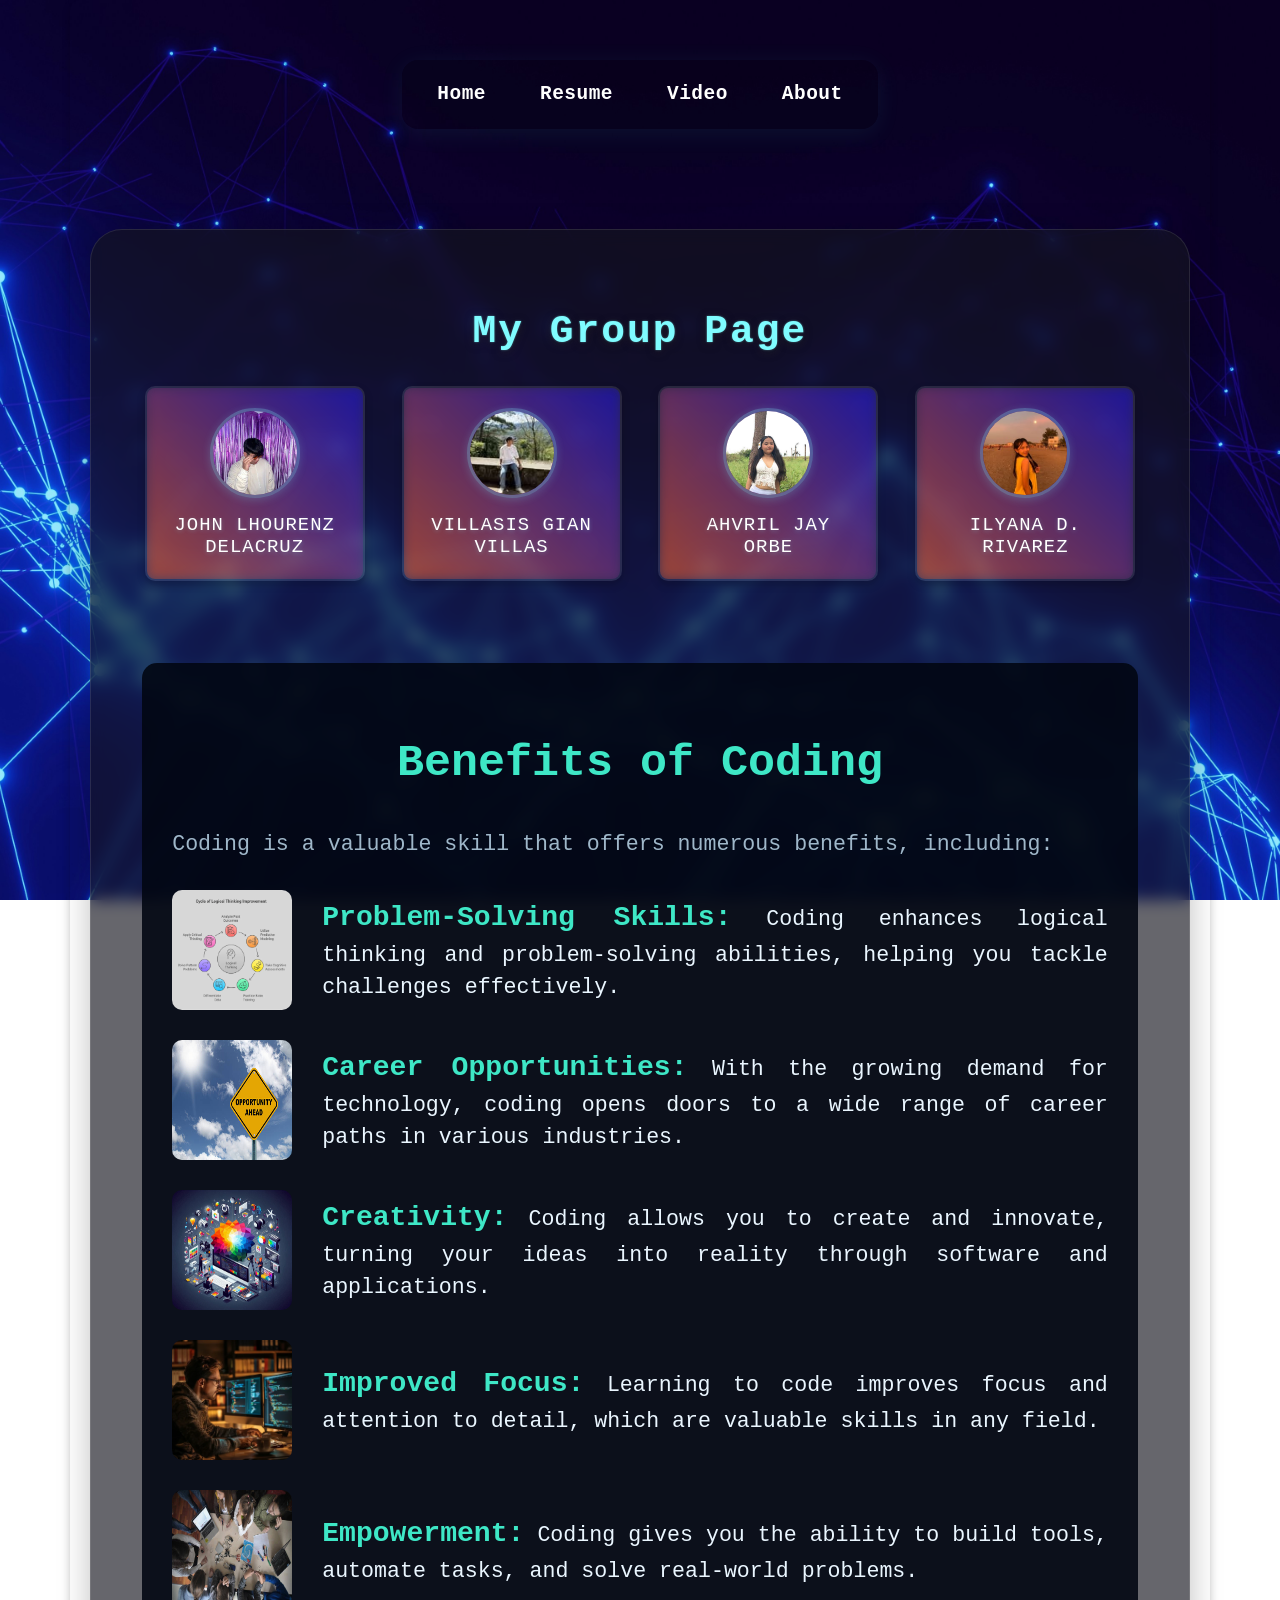
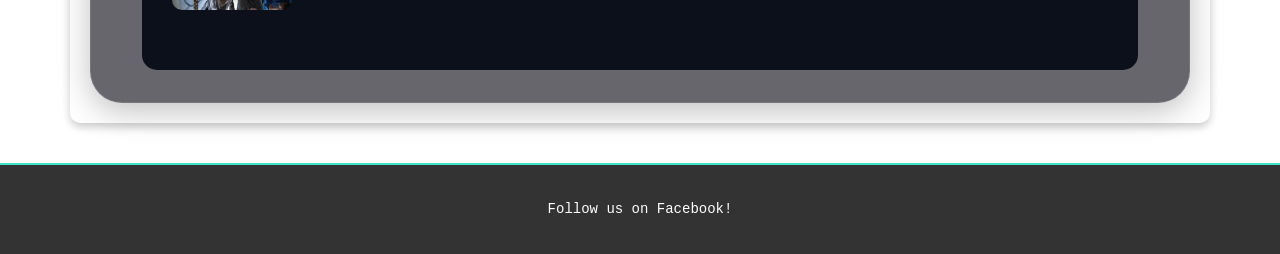
==== commit bb5e7b20: "Add files via upload" ====
--- a/index.html
+++ b/index.html
@@ -1,7 +1,12 @@
 <!doctype html>
 <html lang="en">
+
 <head>
-  <style>body{font-family:'Fira Mono','Consolas','Menlo','Monaco','Liberation Mono',monospace;}</style>
+  <style>
+    body {
+      font-family: 'Fira Mono', 'Consolas', 'Menlo', 'Monaco', 'Liberation Mono', monospace;
+    }
+  </style>
   <meta charset="utf-8">
   <meta name="viewport" content="width=device-width,initial-scale=1">
   <title>Home</title>
@@ -9,78 +14,96 @@
   <link rel="stylesheet" href="index.css">
   <link rel="stylesheet" href="responsive.css">
 </head>
+
 <body>
   <div class="wrap">
-    <div class="nav-wrapper">
-      <nav class="main-nav">
-      <a href="index.html">Home</a>
-      <a href="resume.html">Resume</a>
-      <a href="video.html">Video</a>
-      <a href="about.html">About</a>
-      </nav>
+    <div class="header">
+      <div class="nav-wrapper">
+        <nav class="main-nav">
+          <a href="index.html">Home</a>
+          <a href="resume.html">Resume</a>
+          <a href="video.html">Video</a>
+          <a href="about.html">About</a>
+        </nav>
+      </div>
     </div>
-
     <main class="container">
       <div class="group-title">My Group Page</div>
       <div class="cards-modern">
-        <div class="card">
+        <div class="card accent-border">
           <img src="Delacruz.jpg" alt="JOHN LHOURENZ DELACRUZ" class="card-img">
           <div class="card-info">
             <div class="card-name">JOHN LHOURENZ DELACRUZ</div>
           </div>
         </div>
-        <div class="card">
+        <div class="card accent-border">
           <img src="Gian.jpg" alt="VILLASIS GIAN VILLAS" class="card-img">
           <div class="card-info">
             <div class="card-name">VILLASIS GIAN VILLAS</div>
           </div>
         </div>
-        <div class="card">
+        <div class="card accent-border">
           <img src="AHVRIL-JAY-ORBE.jpg" alt="AHVRIL JAY ORBE" class="card-img">
           <div class="card-info">
             <div class="card-name">AHVRIL JAY ORBE</div>
           </div>
         </div>
-        <div class="card">
+        <div class="card accent-border">
           <img src="ILYANA-D-RIVAREZ.jpg" alt="ILYANA D. RIVAREZ" class="card-img">
           <div class="card-info">
             <div class="card-name">ILYANA D. RIVAREZ</div>
           </div>
         </div>
       </div>
-      <section class="benefits" style="margin-top: 50px; padding: 30px; background-color: rgba(3, 7, 18, 0.9); border-radius: 15px; color: #eaf6ff;">
+      <section class="benefits"
+        style="margin-top: 50px; padding: 30px; background-color: rgba(3, 7, 18, 0.9); border-radius: 15px; color: #eaf6ff;">
         <h2 style="text-align: center; color: #3ee7c6; font-size: 2.5em; margin-bottom: 30px;">Benefits of Coding</h2>
         <p style="text-align: justify; font-size: 1.2em; color: #9fb7c9; margin-bottom: 30px;">
           Coding is a valuable skill that offers numerous benefits, including:
         </p>
         <ul style="list-style-type: none; padding-left: 0; font-size: 1.2em; color: #eaf6ff;">
           <li style="display: flex; align-items: center; margin-bottom: 30px;">
-            <img src="Problem-solving.jpg" alt="Problem Solving" style="width: 120px; height: 120px; margin-right: 30px; border-radius: 10px;">
-            <span><strong style="color: #3ee7c6; font-size: 1.3em;">Problem-Solving Skills:</strong> <span style="text-align: justify;">Coding enhances logical thinking and problem-solving abilities, helping you tackle challenges effectively.</span></span>
+            <img src="Problem-solving.jpg" alt="Problem Solving"
+              style="width: 120px; height: 120px; margin-right: 30px; border-radius: 10px;">
+            <span><strong style="color: #3ee7c6; font-size: 1.3em;">Problem-Solving Skills:</strong> <span
+                style="text-align: justify;">Coding enhances logical thinking and problem-solving abilities, helping you
+                tackle challenges effectively.</span></span>
           </li>
           <li style="display: flex; align-items: center; margin-bottom: 30px;">
-            <img src="Career-opportunities.jpg" alt="Career Opportunities" style="width: 120px; height: 120px; margin-right: 30px; border-radius: 10px;">
-            <span><strong style="color: #3ee7c6; font-size: 1.3em;">Career Opportunities:</strong> <span style="text-align: justify;">With the growing demand for technology, coding opens doors to a wide range of career paths in various industries.</span></span>
+            <img src="Career-opportunities.jpg" alt="Career Opportunities"
+              style="width: 120px; height: 120px; margin-right: 30px; border-radius: 10px;">
+            <span><strong style="color: #3ee7c6; font-size: 1.3em;">Career Opportunities:</strong> <span
+                style="text-align: justify;">With the growing demand for technology, coding opens doors to a wide range
+                of career paths in various industries.</span></span>
           </li>
           <li style="display: flex; align-items: center; margin-bottom: 30px;">
-            <img src="Creativity.png" alt="Creativity" style="width: 120px; height: 120px; margin-right: 30px; border-radius: 10px;">
-            <span><strong style="color: #3ee7c6; font-size: 1.3em;">Creativity:</strong> <span style="text-align: justify;">Coding allows you to create and innovate, turning your ideas into reality through software and applications.</span></span>
+            <img src="Creativity.png" alt="Creativity"
+              style="width: 120px; height: 120px; margin-right: 30px; border-radius: 10px;">
+            <span><strong style="color: #3ee7c6; font-size: 1.3em;">Creativity:</strong> <span
+                style="text-align: justify;">Coding allows you to create and innovate, turning your ideas into reality
+                through software and applications.</span></span>
           </li>
           <li style="display: flex; align-items: center; margin-bottom: 30px;">
-            <img src="Improve-focus.jpg" alt="Improved Focus" style="width: 120px; height: 120px; margin-right: 30px; border-radius: 10px;">
-            <span><strong style="color: #3ee7c6; font-size: 1.3em;">Improved Focus:</strong> <span style="text-align: justify;">Learning to code improves focus and attention to detail, which are valuable skills in any field.</span></span>
+            <img src="Improve-focus.jpg" alt="Improved Focus"
+              style="width: 120px; height: 120px; margin-right: 30px; border-radius: 10px;">
+            <span><strong style="color: #3ee7c6; font-size: 1.3em;">Improved Focus:</strong> <span
+                style="text-align: justify;">Learning to code improves focus and attention to detail, which are valuable
+                skills in any field.</span></span>
           </li>
           <li style="display: flex; align-items: center; margin-bottom: 30px;">
-            <img src="Empowerment.jpg" alt="Empowerment" style="width: 120px; height: 120px; margin-right: 30px; border-radius: 10px;">
-            <span><strong style="color: #3ee7c6; font-size: 1.3em;">Empowerment:</strong> <span style="text-align: justify;">Coding gives you the ability to build tools, automate tasks, and solve real-world problems.</span></span>
+            <img src="Empowerment.jpg" alt="Empowerment"
+              style="width: 120px; height: 120px; margin-right: 30px; border-radius: 10px;">
+            <span><strong style="color: #3ee7c6; font-size: 1.3em;">Empowerment:</strong> <span
+                style="text-align: justify;">Coding gives you the ability to build tools, automate tasks, and solve
+                real-world problems.</span></span>
           </li>
         </ul>
       </section>
-      <footer class="footer-modern">
-        <span>Follow us <a href="#" class="footer-link">@Facebook</a></span>
-      </footer>
     </main>
   </div>
-  </div>
+  <footer class="footer">
+    <p>Follow us on Facebook!</p>
+  </footer>
 </body>
-</html>
+
+</html>
--- a/nav.css
+++ b/nav.css
@@ -1,4 +1,7 @@
-body{font-family:'Fira Mono','Consolas','Menlo','Monaco','Liberation Mono',monospace;}
+body {
+	font-family: 'Fira Mono', 'Consolas', 'Menlo', 'Monaco', 'Liberation Mono', monospace;
+}
+
 @media (max-width: 700px) {
 	.main-nav {
 		flex-direction: column;
@@ -6,11 +9,13 @@
 		gap: 8px;
 		padding: 8px 0;
 	}
+
 	.main-nav a {
 		padding: 8px 0;
 		width: 100%;
 		text-align: right;
 	}
+
 	.header {
 		padding: 12px 8px;
 	}
@@ -27,6 +32,7 @@
 		font-size: 0.98em;
 		scrollbar-width: thin;
 	}
+
 	.main-nav a {
 		min-width: 70px;
 		padding: 7px 8px;
@@ -38,67 +44,104 @@
 
 
 @media (max-width: 700px) {
-  .main-nav {
-    flex-direction: row;
-    flex-wrap: wrap;
-    justify-content: center;
-    gap: 12px;
-  }
-  .main-nav a { padding: 8px 12px; }
+	.main-nav {
+		flex-direction: row;
+		flex-wrap: wrap;
+		justify-content: center;
+		gap: 12px;
+	}
+
+	.main-nav a {
+		padding: 8px 12px;
+	}
 }
 
-:root{--nav-color:#dff7f0;--nav-accent:#3ee7c6}
+/* Centered the navigation bar menu on smaller screens */
+@media (max-width: 700px) {
+	.main-nav {
+		display: flex;
+		flex-direction: column;
+		align-items: center;
+		justify-content: center;
+		gap: 10px;
+		padding: 10px 0;
+	}
+
+	.main-nav a {
+		width: auto;
+		text-align: center;
+		padding: 10px;
+	}
+}
+
+:root {
+	--nav-color: #dff7f0;
+	--nav-accent: #3ee7c6
+}
+
 .main-nav {
 	display: flex;
 	gap: 24px;
 	align-items: center;
 	justify-content: center;
-	background: rgba(0,0,0,0.18);
+	background: rgba(0, 0, 0, 0.18);
 	border-radius: 16px;
-	box-shadow: 0 4px 24px 0 rgba(62,231,198,0.08);
+	box-shadow: 0 4px 24px 0 rgba(62, 231, 198, 0.08);
 	padding: 10px 20px;
 	margin: 0 auto;
 	max-width: 100%;
 	flex-wrap: wrap;
 }
+
 .main-nav a {
 	color: var(--nav-color);
 	text-decoration: none;
 	font-weight: 700;
 	padding: 10px 22px;
 	border-radius: 8px;
-	background: transparent;
+	background: transparent; /* Ensures no background color */
 	transition: color 0.18s, background 0.18s, box-shadow 0.18s;
 	position: relative;
 	font-size: 1.08em;
 	letter-spacing: 0.5px;
 }
 
+/* Updated navigation hover effect to underline links and removed background color */
+.main-nav a {
+	color: #fff;
+	text-decoration: none;
+	padding: 10px 15px;
+	position: relative;
+	display: inline-block;
+}
 
-@media (max-width:360px){
-  .main-nav a{padding:8px 10px;font-size:0.95em;min-width:60px}
-  .main-nav{gap:8px;padding:6px 8px}
-}
-.main-nav a:hover, .main-nav a:focus {
-	color: var(--nav-accent);
-	background: rgba(62,231,198,0.08);
-	box-shadow: 0 2px 8px 0 rgba(62,231,198,0.10);
-}
-.main-nav a:hover, .main-nav a:focus {
-	color: var(--nav-accent);
-}
 .main-nav a::after {
 	content: '';
-	display: block;
+	position: absolute;
+	left: 0;
+	bottom: 0;
 	width: 0;
 	height: 2px;
-	background: var(--nav-accent);
-	transition: width 0.2s;
-	position: absolute;
-	left: 0;
-	bottom: 2px;
+	background-color: var(--accent);
+	transition: width 0.3s ease-in-out;
 }
-.main-nav a:hover::after, .main-nav a:focus::after {
+
+.main-nav a:hover::after {
 	width: 100%;
 }
-.main-nav a:focus{outline:2px dashed rgba(62,231,198,0.25);outline-offset:3px}
+
+.main-nav a:hover {
+	color: var(--nav-accent);
+	background-color: transparent; /* Ensures no background color on hover */
+}
+
+.main-nav a:focus {
+	color: var(--nav-accent);
+	background: rgba(62, 231, 198, 0.08);
+	box-shadow: 0 2px 8px 0 rgba(62, 231, 198, 0.10);
+}
+
+.main-nav a:focus {
+	outline: 2px dashed rgba(62, 231, 198, 0.25);
+	outline-offset: 3px
+}
--- a/index.css
+++ b/index.css
@@ -211,10 +211,7 @@
 	.nav-wrapper {
 		margin-bottom: 6px;
 	}
-	.main-nav {
-		gap: 10px;
-		font-size: 1em;
-	}
+
 }
 .nav-wrapper {
 	display: flex;
@@ -224,13 +221,7 @@
 	margin-top: 18px;
 	margin-bottom: 18px;
 }
-.main-nav {
-	display: flex;
-	gap: 18px;
-	align-items: center;
-	justify-content: center;
-	width: 100%;
-}
+
 @media (max-width: 900px) {
 	
 	.container {
@@ -533,6 +524,12 @@
   height: 120px;
   margin-right: 30px;
   border-radius: 10px;
+  transition: transform 0.3s ease, box-shadow 0.3s ease;
+}
+
+.benefits img:hover {
+  transform: scale(1.2);
+  box-shadow: 0 8px 20px rgba(62, 231, 198, 0.5);
 }
 
 .benefits strong {
@@ -802,10 +799,7 @@
 	.nav-wrapper {
 		margin-bottom: 6px;
 	}
-	.main-nav {
-		gap: 10px;
-		font-size: 1em;
-	}
+
 }
 .nav-wrapper {
 	display: flex;
@@ -815,13 +809,7 @@
 	margin-top: 18px;
 	margin-bottom: 18px;
 }
-.main-nav {
-	display: flex;
-	gap: 18px;
-	align-items: center;
-	justify-content: center;
-	width: 100%;
-}
+
 @media (max-width: 900px) {
 	
 	.container {
--- a/responsive.css
+++ b/responsive.css
@@ -1,11 +1,17 @@
-
 :root{
   --base-font: clamp(14px, 1.2vw + 12px, 18px);
   --heading-scale: 1.45;
   --muted: #9fb7c9;
+  --primary-color: #4CAF50;
+  --secondary-color: #FF5722;
+  --background-gradient: linear-gradient(135deg, #4CAF50, #FF5722);
+  --font-family: monospace, 'Fira Mono', 'Consolas', 'Menlo', 'Monaco', 'Liberation Mono', monospace;
 }
 html{font-size:var(--base-font);}
-body{font-size:1rem;line-height:1.5}
+body{font-size:1rem;line-height:1.5;font-family:var(--font-family);background:var(--background-gradient);color:#fff;margin:0;padding:0;background-image: url('IT-background.jpg');
+background-size: cover;
+background-position: center;
+background-attachment: fixed;}
 img,video,iframe{max-width:100%;height:auto;display:block}
 .container, .panel, .content, .card, .cards-modern, .grid{box-sizing:border-box}
 
@@ -14,7 +20,7 @@
 h1{font-size:clamp(1.4rem, 2.4vw, 2.6rem)}
 h2{font-size:clamp(1.05rem, 1.6vw, 1.4rem)}
 
-.main-nav a{min-height:44px}
+.main-nav a{min-height:44px;color:#fff;text-decoration:none;padding:10px 15px;border-radius:5px;transition:background-color 0.3s}
 
 html,body{max-width:100%;overflow-x:hidden}
 @media (prefers-reduced-motion: reduce){*{transition:none!important}}
@@ -45,26 +51,20 @@
 
 .scroll-wrap{overflow-x:auto;-webkit-overflow-scrolling:touch}
 
-
-/* 1. Hide the checkbox completely */
 .toggle-details {
     display: none;
 }
 
-/* 2. Hide the details by default */
 .card-details {
     display: none;
     overflow: hidden;
-    /* Animation for a smoother "pop up" feel */
     animation: fadeIn 0.4s ease-in-out;
 }
 
-/* 3. When the checkbox is CHECKED, show the details */
 .toggle-details:checked ~ .card-details {
     display: block;
 }
 
-/* 4. Make the image look clickable and interactive */
 .card-header label {
     cursor: pointer;
     display: inline-block;
@@ -76,13 +76,13 @@
     border-color: #ffffff;
 }
 
-/* 5. Simple fade-in animation */
+
 @keyframes fadeIn {
     from { opacity: 0; transform: translateY(10px); }
     to { opacity: 1; transform: translateY(0); }
 }
 
-/* Add a "Click to view" hint under the name */
+
 .meta::after {
     content: " (Click photo to expand)";
     display: block;
@@ -92,8 +92,153 @@
     opacity: 0.7;
 }
 
-/* Optional: Hide the hint when open */
+
 .toggle-details:checked + .card-header .meta::after {
     content: " (Click photo to close)";
-    color: #ff6b6b; /* Reddish color to indicate closing */
+    color: #ff6b6b; 
+}
+
+
+.wrap {
+    padding: 20px;
+    border-radius: 10px;
+    box-shadow: 0 4px 8px rgba(0, 0, 0, 0.2);
+}
+
+
+.hero {
+    display: flex;
+    flex-direction: column;
+    align-items: center;
+    justify-content: center;
+    height: 100vh;
+    background: var(--background-gradient);
+    color: #fff;
+    text-align: center;
+    padding: 20px;
+}
+
+.hero h1 {
+    font-size: 3rem;
+    margin-bottom: 10px;
+}
+
+.hero p {
+    font-size: 1.5rem;
+    margin-bottom: 20px;
+}
+
+.cta-button {
+    background: var(--primary-color);
+    color: #fff;
+    padding: 10px 20px;
+    border-radius: 5px;
+    text-decoration: none;
+    font-size: 1.2rem;
+    transition: background-color 0.3s;
+}
+
+.cta-button:hover {
+    background: var(--secondary-color);
+}
+
+
+.footer {
+    background: rgba(0, 0, 0, 0.8);
+    color: #fff;
+    text-align: center;
+    padding: 20px;
+    border-top: 2px solid var(--accent);
+}
+
+.footer .social-links {
+    display: flex;
+    justify-content: center;
+    gap: 15px;
+    margin-top: 10px;
+}
+
+.footer .social-links a {
+    color: #fff;
+    font-size: 1.5rem;
+    transition: color 0.3s;
+}
+
+.footer .social-links a:hover {
+    color: var(--secondary-color);
+}
+
+.box {
+    position: relative;
+    padding: 20px;
+    border: 2px solid transparent;
+    border-radius: 10px;
+    background: rgba(255, 255, 255, 0.1);
+    overflow: hidden;
+    z-index: 0;
+    box-shadow: 0 4px 8px rgba(0, 0, 0, 0.2);
+}
+
+.box::before {
+    content: '';
+    position: absolute;
+    top: -2px;
+    left: -2px;
+    right: -2px;
+    bottom: -2px;
+    background: linear-gradient(45deg, #ff0000, #00ff00, #0000ff, #ff0000);
+    background-size: 300% 300%;
+    z-index: -1;
+    filter: blur(4px);
+    animation: borderAnimation 6s infinite;
+}
+
+@keyframes borderAnimation {
+    0% {
+        background-position: 0% 50%;
+    }
+    50% {
+        background-position: 100% 50%;
+    }
+    100% {
+        background-position: 0% 50%;
+    }
+}
+
+
+.accent-border {
+    position: relative;
+    padding: 20px;
+    border: 2px solid transparent;
+    border-radius: 10px;
+    background: rgba(255, 255, 255, 0.1);
+    overflow: hidden;
+    z-index: 0;
+    box-shadow: 0 4px 8px rgba(0, 0, 0, 0.2);
+}
+
+.accent-border::before {
+    content: '';
+    position: absolute;
+    top: -2px;
+    left: -2px;
+    right: -2px;
+    bottom: -2px;
+    background: linear-gradient(45deg, rgba(62, 231, 198, 0.5), rgba(255, 87, 34, 0.5), rgba(0, 0, 255, 0.5), rgba(62, 231, 198, 0.5));
+    background-size: 300% 300%;
+    z-index: -1;
+    filter: blur(6px);
+    animation: borderAnimation 6s infinite;
+}
+
+@keyframes borderAnimation {
+    0% {
+        background-position: 0% 50%;
+    }
+    50% {
+        background-position: 100% 50%;
+    }
+    100% {
+        background-position: 0% 50%;
+    }
 }
